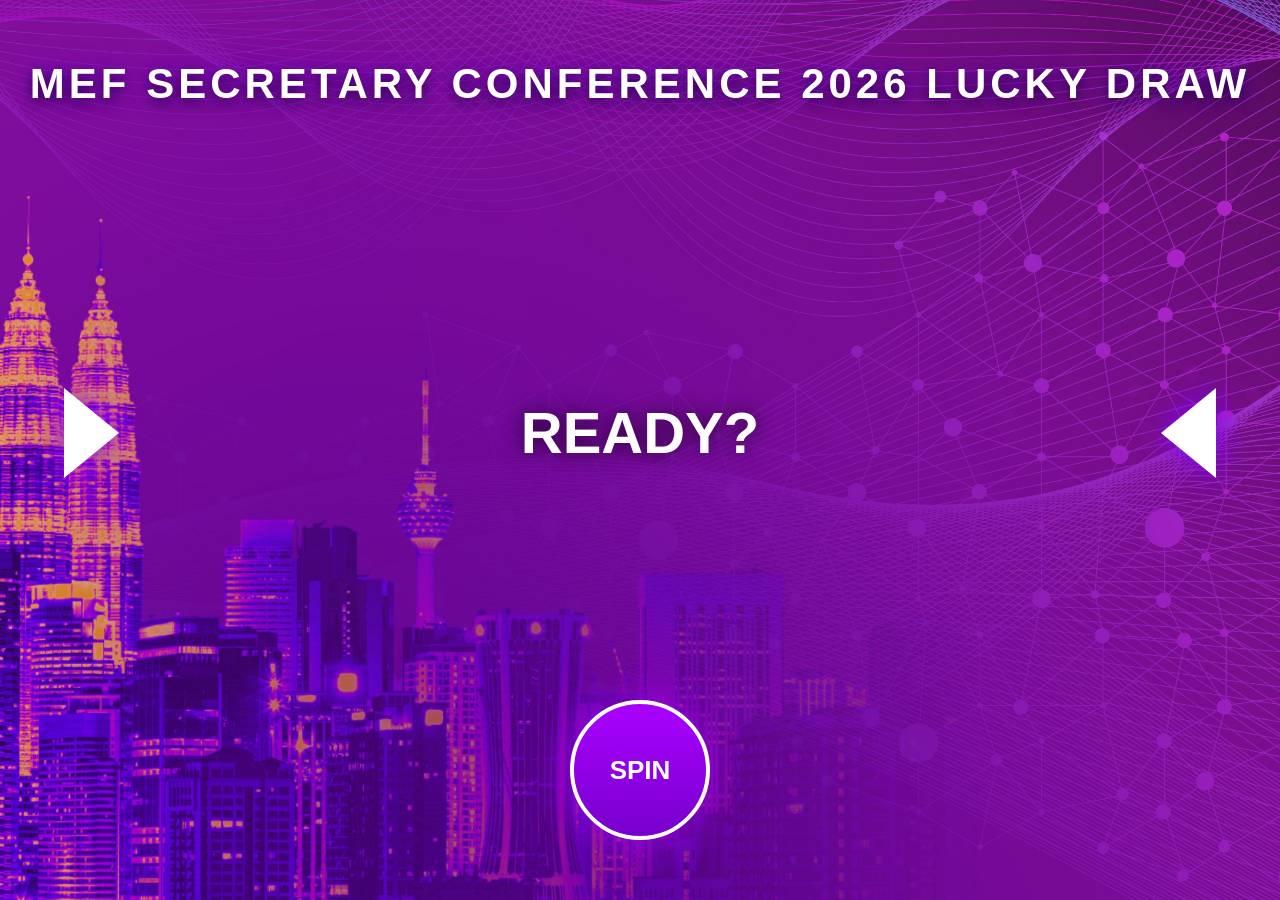
==== index.html @ 56ba13df "Add files via upload" ====
<!DOCTYPE html>
<html lang="en">
<head>
<meta charset="UTF-8">
<meta name="viewport" content="width=device-width, initial-scale=1.0">
<title>Name Slot Winner Machine</title>
<style>
*{box-sizing:border-box;margin:0;padding:0}

body {
    background-image: url("WhatsApp Image 2026-04-28 at 2.18.32 PM.jpeg");
    background-size: cover;
    background-position: center;
    background-attachment: fixed;
    display: flex;
    align-items: center;
    justify-content: center;
    width: 100vw;
    height: 100vh;
    overflow: hidden;
    font-family: 'Arial Black', Arial, sans-serif;
}

#machine {
    width: 100%;
    height: 100%;
    position: relative;
    display: flex;
    flex-direction: column;
    align-items: center;
    justify-content: space-between;
    padding: 60px 0;
}

#sparkle-canvas { position: absolute; inset: 0; z-index: 30; pointer-events: none; }

/* HEADER SECTION */
#header-area {
    text-align: center;
    z-index: 10;
}

#event-title-text { 
    font-size: 42px; 
    font-weight: 900; 
    color: #FFFFFF; 
    letter-spacing: 4px; 
    text-transform: uppercase;
    text-shadow: 0 4px 15px rgba(0,0,0,0.8), 0 0 20px #8800ff;
    margin-bottom: 20px;
}

#winner-header {
    font-size: 32px;
    color: #00ff66;
    text-transform: uppercase;
    text-shadow: 0 0 15px rgba(0,255,102,0.6);
    opacity: 0;
    transition: opacity 0.5s;
}
#winner-header.show { opacity: 1; }

/* CENTRAL REEL AREA */
#reel-frame { 
    width: 100%; 
    position: relative; 
    overflow: hidden; 
}

#reel-window { height: 220px; overflow: hidden; position: relative; }

.reel-item {
    height: 220px;
    width: 100vw;
    display: flex;
    align-items: center;
    justify-content: center;
    font-size: 58px; 
    font-weight: 900;
    text-transform: uppercase;
    color: #FFFFFF !important; 
    text-align: center;
    padding: 0 300px; 
    flex-shrink: 0;
    text-shadow: 0 0 20px rgba(0,0,0,0.7);
}

/* ARROWS & BLINKING */
#arrow-left, #arrow-right { 
    position: absolute; 
    top: 50%; 
    transform: translateY(-50%); 
    z-index: 25; 
    pointer-events: none; 
}
#arrow-left { left: 5%; }
#arrow-right { right: 5%; }

.arrow-tri-right { width: 0; height: 0; border-top: 45px solid transparent; border-bottom: 45px solid transparent; border-left: 55px solid #fff; filter: drop-shadow(0 0 15px #8800ff); }
.arrow-tri-left { width: 0; height: 0; border-top: 45px solid transparent; border-bottom: 45px solid transparent; border-right: 55px solid #fff; filter: drop-shadow(0 0 15px #8800ff); }

@keyframes blink {
    0% { opacity: 1; }
    50% { opacity: 0.1; }
    100% { opacity: 1; }
}
.blinking { animation: blink 0.3s infinite; }

/* SPIN BUTTON */
#spin-btn { 
    background: linear-gradient(180deg,#aa00ff,#7700cc); 
    border: 4px solid #fff; 
    border-radius: 50%; 
    width: 140px; 
    height: 140px; 
    color: #fff; 
    font-size: 26px; 
    font-weight: 900; 
    cursor: pointer; 
    box-shadow: 0 0 40px rgba(170, 0, 255, 0.8);
    transition: transform 0.2s;
    z-index: 40;
}
#spin-btn:active:not(:disabled) { transform: scale(0.9); }
#spin-btn:disabled { opacity: 0.5; cursor: default; }

</style>
</head>
<body>

<div id="machine">
  <canvas id="sparkle-canvas"></canvas>
  
  <div id="header-area">
    <div id="event-title-text">MEF SECRETARY CONFERENCE 2026 LUCKY DRAW</div>
    <div id="winner-header">WINNER</div>
  </div>

  <div id="reel-frame">
    <div id="reel-window"><div id="reel"></div></div>
    <div id="arrow-left"><div class="arrow-tri-right"></div></div>
    <div id="arrow-right"><div class="arrow-tri-left"></div></div>
  </div>

  <button id="spin-btn">SPIN</button>
</div>

<script>
const spCanvas = document.getElementById('sparkle-canvas');
const spCtx = spCanvas.getContext('2d');
const reelEl = document.getElementById('reel');
const spinBtn = document.getElementById('spin-btn');
const winHeader = document.getElementById('winner-header');
const arrows = [document.getElementById('arrow-left'), document.getElementById('arrow-right')];

function resizeSp() {
  spCanvas.width = window.innerWidth;
  spCanvas.height = window.innerHeight;
}
window.addEventListener('resize', resizeSp);
resizeSp();

let sparkles = [];
function spawnWinSparkle(cx, cy, color) {
  for (let i = 0; i < 15; i++) {
    const a = Math.random() * Math.PI * 2;
    const spd = 4 + Math.random() * 8;
    sparkles.push({
      x: cx, y: cy,
      vx: Math.cos(a) * spd, vy: Math.sin(a) * spd - 2,
      life: 1, size: Math.random() * 6 + 2, color
    });
  }
}

function drawSparkles() {
  spCtx.clearRect(0, 0, spCanvas.width, spCanvas.height);
  sparkles.forEach((s, i) => {
    s.x += s.vx; s.y += s.vy; s.vy += 0.15; s.life -= 0.015;
    if (s.life <= 0) { sparkles.splice(i, 1); return; }
    spCtx.globalAlpha = s.life;
    spCtx.fillStyle = s.color;
    spCtx.beginPath();
    spCtx.arc(s.x, s.y, s.size, 0, Math.PI * 2);
    spCtx.fill();
  });
  requestAnimationFrame(drawSparkles);
}
drawSparkles();

const names = ['LIM KAR YERN', 'MUHAMMAD SYAZWAN BIN MOHD NAZRI', 'ANISAH BINTI ABDULLAH', 'DIAN FHARHANA BINTI MAT HUSIN', 'INTAN AMIRAH NABILAH BINTI BAHARIN', 'KHO YEAP LIAN', 'NUR AQILAH BINTI JUZAILAN', 'SHALINI JAYAKUMAR', 'WAN KHAIRULNISA BINTI MOHD NOOR', 'HASLINA BINTI ABDUL MAJID', 'NORAINI BINTI JAAFAR', 'NURUL HAZNI BINTI JALALUDDIN', 'NURUL NADIA BINTI SHAMSUDDIN', 'ROSMAH BINTI RAHIM', 'YAT PUI HONG', 'LIEW MEI SHIAU', 'ASARIAH BT AHMAD', 'CHEMPAWAN BINTI ISMAIL', 'NORAIN BINTI ABDUL MANAN', 'NORHASIMAH BINTI DAUD', 'NORKHUZIAMAH BINTI AHMAD BASRI', 'RAIHANAH BT MOHD KAMAL', 'SITI SUHAILA BINTI OTHMAN', 'SUZANA BINTI SABRAN', 'MUTIA SABIHA BINTI ALIAS', 'NURUL NADIA BINTI MOHAMAD HAZLI', 'SALMI BINTI AHMAD @ JONO', 'SYUSILAWATI BINTI SYOFIANIS', 'YUSNIZA BINTI MOHAMED YUSOF', 'NURFIHDDAH BINTI ZOLKARNAIN', 'MOHD NIZAM BIN HARUN', 'NORFAZILAH BINTI MOHAMED YUSOF', 'NUR AINIAH BINTI CHE RASHID', 'ROHAYA BINTI YAHYA', 'SOH EE LIN', 'CHOONG HUI YAN', 'CHOW KAI XIN', 'FOO SOH YEE', 'GOH JUN YI', 'NORAFRA AZIRA BINTI ADNAN', 'SARAHFADHILAH BINTI OMAR', 'ADLEEN LAILY BINTI MUSTAPHA', 'NOORSHARINA BINTI ASMUDI', 'SITI FARIDAH BINTI ABDUL MANAP', 'YASMIN BINTI ZEKER HUSSEIN', 'HAZIMAH HANIS BINTI AZIZI', 'LEE FOONG KUAN', 'NURUL ANIZA BINTI ZAHARI', 'EMY FAIZURA BINTI AZNAN', 'SHARIFAH FADILAH BINTI SYED FAISAL', 'NAZATUL SHIMA BINTI MOHD RAUB', 'NORSHARIFAHANA BINTI UMAR', 'SALAMAH BINTI AZAHARI', 'ZULAIKHA NAZIHAH BINTI SHAHRUDDIN', 'SITI HAJAR BINTI ABDULLAH', 'RAWANAMMAH A/P SEEMACHALAM (SHEILA)', 'AYZA HAZWANI BINTI ARIFUDDIN', 'NOR HERDAWATI BINTI ABD SALIM', 'NUR ZAFNIE BINTI MOHD ZAKRI', 'NURATHIRAH BINTI AMINUDDIN', 'NURHAYATI BINTI MAT SARIP', 'NURUL EDAYU BINTI NOR HASHIM', 'ROZILAWATI BINTI MOHD ROSLI', 'JOCELYN DOWSE', 'JUNAINAH BINTI JAMALUDIN', 'NADIYAH BINTI ADNAN', 'NOOR MARDHIAH BINTI ABDULLAH', 'NOORFATIN BINTI YAHAYA ARIS', 'NOR HUSNA BINTI HAYON', 'NUR FARAH BINTI MOHAMAD AZLAN', 'NURARIEFAH BINTI MOHD RADZUAN', 'ZARINA BINTI MOHD NASIRAN', 'NOOR ZAHRIYAH BINTI ZAHIR ABAS', 'BALQIS BINTI BAHWI', 'NOORZAILI BT MOHAMAD', 'NOR RASHIDA BINTI MOHD ARIS', 'NORA BINTI MOHD YASIN', 'NORAFAIZAH BINTI YEOP ABDULLAH', 'NORHANA BINTI MISRO', 'SYARIFAH NOORAZLIN BT SYED RAMZAN', 'TENGKU NADIAH HANIS BINTI T ABD NAWAWI', 'WONG MUN WAH', 'MOHAMAD ABIS HO BIN MOHAMMAD KAMAL HO', 'NURUL DIAYANAH ROSLI', 'SITI KHADIJAH BINTI MUSTAFFA', 'SURIA BINTI ABDUL MALEK', 'ZAHIFA FHAZUKHA BINTI ZAINAL ABIDIN', 'NUR AMRINA BINTI ABD RAZAK', 'RAIHANAH BINTI AMAT JELAINI', 'ROHANA BT MOHAMED', 'ANITA BINTI ZAINAL ABIDIN', 'MASHITA SEHA BINTI SAIM', 'NG LAY KOON', 'NOR JANA BINTI JANTAN', 'SHARIFAH AZLINDA BT SAYED YASIN', 'SUZANA BINTI A.LATIF', 'NOR ZALILA BINTI MOHAMED NOR', 'NURUL HAIREENA BINTI ISNIN', 'NURUL HAYATI BINTI AZMI', 'SITI NURUL NADIA BINTI ANUAR', 'DATO WAN KAMARUZAMAN BIN WAN AHMAD', 'NORPADIZAH BINTI PADZIL', 'NUR AZLIN BINTI ABU TALIB', 'LIANG CHI WAI', 'SHAZLIN MD KASIM', 'CHEW HUEI LING', 'LEE CHEE YIN', 'MUHAMMAD HAIQAH B MUSTAFAH', 'FAZILAH BINTI GHAZALI', 'HASNIEDA BINTI HASBULLAH', 'WAN NURUL SYAKINAH BINTI ROSLI', 'LILY FAZLEENA BT MOHAMED', 'NURUL AIN BINTI ABIDIN', 'CALLY LOO KAR LAI', 'DOROTHY A/P C PAKIAM @ PAKIANATHAN', 'HIU CHOI FOONG', 'KHAN YUET YEAN DAISY', 'ROXZANA CHONG LEN YIN', 'SITI NURHIDAYAH BINTI IBRAHIM', 'CATHERINE FANG HUI KIAN', 'EDEN JUIN IBIS', 'AIMAN BIN DAZUKI', 'INTAN BINTI AZMI', 'KAMARUDDIN BIN SU', 'ROZAN BINTI MOHAMED', 'TEOH GUAT THOE', 'JESSIE KONG', 'AZLINDA BINTI ATAN', 'JOEY CHONG YOKE LIAN', 'JOYCE LEE SOO MING', 'NOORAISHAH BINTI AZAHAR', 'ZOE CHEW HUI TENG', 'NURSARIYATI BINTI MOHAMED', 'JACQUELINE ANAK GEOFFERY AGOD', 'TIARA WAN SYAHIDAH BINTI ABDULLAH'];

let spinning = false;

function buildReel(targetName) {
  reelEl.innerHTML = '';
  const pool = [...names];
  const extended = [];
  // Build a long reel for a longer spin
  while (extended.length < 60) {
    extended.push(pool[Math.floor(Math.random() * pool.length)]);
  }
  extended.forEach(n => {
    const div = document.createElement('div');
    div.className = 'reel-item';
    div.textContent = n;
    reelEl.appendChild(div);
  });
  const finalDiv = document.createElement('div');
  finalDiv.className = 'reel-item';
  finalDiv.textContent = targetName;
  reelEl.appendChild(finalDiv);
  return { totalItems: extended.length };
}

function spin() {
  if (spinning) return;
  spinning = true;
  
  // Start anticipation effects
  spinBtn.disabled = true;
  winHeader.classList.remove('show');
  arrows.forEach(a => a.classList.add('blinking'));

  const target = names[Math.floor(Math.random() * names.length)];
  const { totalItems } = buildReel(target);
  
  const ITEM_H = 220;
  const totalScroll = totalItems * ITEM_H;
  const duration = 8000; // 8 seconds spin
  const start = performance.now();

  function anim(now) {
    const t = Math.min((now - start) / duration, 1);
    // Custom cubic-bezier like ease for "slowing down slowly"
    const ease = 1 - Math.pow(1 - t, 5); 
    reelEl.style.transform = `translateY(-${ease * totalScroll}px)`;
    
    if (t < 1) requestAnimationFrame(anim);
    else onWin(target);
  }
  requestAnimationFrame(anim);
}

function onWin(name) {
  spinning = false;
  spinBtn.disabled = false;
  winHeader.classList.add('show');
  arrows.forEach(a => a.classList.remove('blinking'));

  // Highlight effects
  spawnWinSparkle(window.innerWidth/2, window.innerHeight/2, '#ffffff');
  spawnWinSparkle(window.innerWidth/2, window.innerHeight/2, '#00ff66');
}

// Initial setup
reelEl.innerHTML = '<div class="reel-item">READY?</div>';
spinBtn.addEventListener('click', spin);
</script>
</body>
</html>
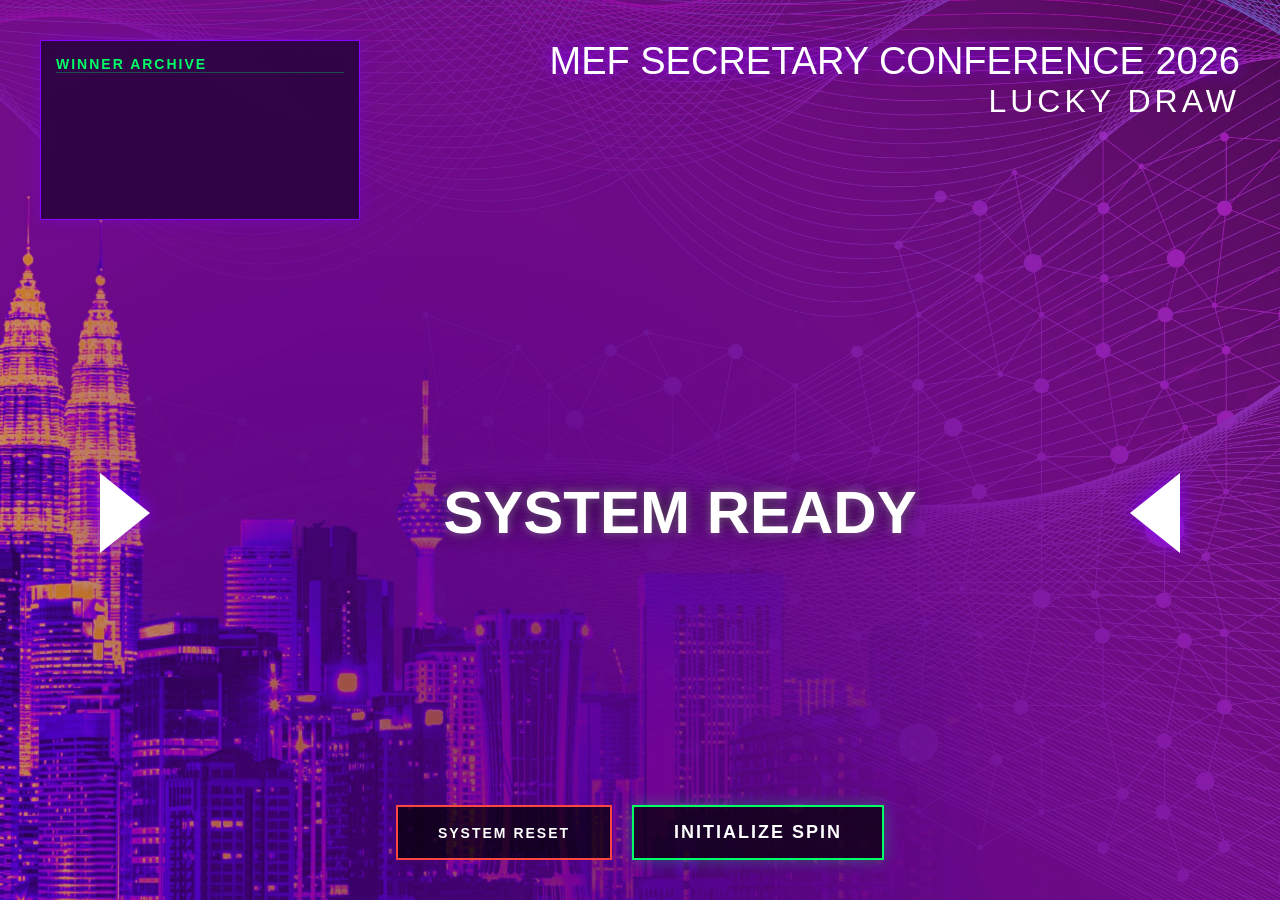
==== commit fc04f744: "index.html" ====
--- a/index.html
+++ b/index.html
@@ -3,12 +3,12 @@
 <head>
 <meta charset="UTF-8">
 <meta name="viewport" content="width=device-width, initial-scale=1.0">
-<title>Name Slot Winner Machine</title>
+<title>Futuristic Lucky Draw</title>
 <style>
 *{box-sizing:border-box;margin:0;padding:0}
 
 body {
-    background-image: url("WhatsApp Image 2026-04-28 at 2.18.32 PM.jpeg");
+    background-image: url("background.jpeg");
     background-size: cover;
     background-position: center;
     background-attachment: fixed;
@@ -18,7 +18,7 @@
     width: 100vw;
     height: 100vh;
     overflow: hidden;
-    font-family: 'Arial Black', Arial, sans-serif;
+    font-family: 'Arial Black', sans-serif;
 }
 
 #machine {
@@ -29,44 +29,69 @@
     flex-direction: column;
     align-items: center;
     justify-content: space-between;
-    padding: 60px 0;
+    padding: 40px;
+    background: rgba(0, 0, 0, 0.1);
 }
 
 #sparkle-canvas { position: absolute; inset: 0; z-index: 30; pointer-events: none; }
 
-/* HEADER SECTION */
-#header-area {
-    text-align: center;
+/* TOP BAR */
+#top-bar {
+    width: 100%;
+    display: flex;
+    justify-content: space-between;
+    align-items: flex-start;
     z-index: 10;
 }
 
+#winner-log {
+    width: 320px;
+    height: 180px;
+    background: rgba(20, 0, 40, 0.7);
+    backdrop-filter: blur(10px);
+    border: 1px solid #8800ff;
+    padding: 15px;
+    overflow-y: auto;
+    color: #fff;
+    box-shadow: 0 0 15px rgba(136, 0, 255, 0.3);
+}
+#winner-log h3 { 
+    font-size: 14px; 
+    color: #00ff66; 
+    margin-bottom: 10px; 
+    text-transform: uppercase;
+    letter-spacing: 2px;
+    border-bottom: 1px solid rgba(0, 255, 102, 0.3);
+}
+.log-entry { 
+    font-size: 13px; 
+    margin-top: 5px;
+    padding: 4px 8px;
+    background: rgba(255, 255, 255, 0.05);
+    border-left: 2px solid #00ff66; 
+}
+
+/* HEADER */
+#header-area { text-align: right; }
 #event-title-text { 
-    font-size: 42px; 
-    font-weight: 900; 
+    font-size: 38px; 
     color: #FFFFFF; 
-    letter-spacing: 4px; 
-    text-transform: uppercase;
-    text-shadow: 0 4px 15px rgba(0,0,0,0.8), 0 0 20px #8800ff;
-    margin-bottom: 20px;
-}
-
+    text-transform: uppercase;
+    text-shadow: 0 0 15px rgba(136, 0, 255, 1);
+}
+#lucky-draw-sub { font-size: 32px; color: #fff; display: block; letter-spacing: 4px; }
 #winner-header {
-    font-size: 32px;
+    font-size: 45px;
     color: #00ff66;
     text-transform: uppercase;
-    text-shadow: 0 0 15px rgba(0,255,102,0.6);
+    text-shadow: 0 0 20px #00ff66;
     opacity: 0;
-    transition: opacity 0.5s;
+    transition: opacity 0.3s;
 }
 #winner-header.show { opacity: 1; }
 
-/* CENTRAL REEL AREA */
-#reel-frame { 
-    width: 100%; 
-    position: relative; 
-    overflow: hidden; 
-}
-
+/* THE REEL - FIXED STYLING TO ALLOW CENTERED WRAPPING */
+#reel-frame { width: 100%; position: relative; overflow: hidden; }
 #reel-window { height: 220px; overflow: hidden; position: relative; }
 
 .reel-item {
@@ -75,55 +100,45 @@
     display: flex;
     align-items: center;
     justify-content: center;
-    font-size: 58px; 
+    font-size: 60px; 
     font-weight: 900;
     text-transform: uppercase;
     color: #FFFFFF !important; 
     text-align: center;
     padding: 0 300px; 
     flex-shrink: 0;
-    text-shadow: 0 0 20px rgba(0,0,0,0.7);
-}
-
-/* ARROWS & BLINKING */
-#arrow-left, #arrow-right { 
-    position: absolute; 
-    top: 50%; 
-    transform: translateY(-50%); 
-    z-index: 25; 
-    pointer-events: none; 
-}
+    text-shadow: 0 0 20px rgba(0,0,0,0.8), 0 0 10px rgba(255,255,255,0.5);
+}
+
+/* ARROWS */
+#arrow-left, #arrow-right { position: absolute; top: 50%; transform: translateY(-50%); z-index: 25; }
 #arrow-left { left: 5%; }
 #arrow-right { right: 5%; }
-
-.arrow-tri-right { width: 0; height: 0; border-top: 45px solid transparent; border-bottom: 45px solid transparent; border-left: 55px solid #fff; filter: drop-shadow(0 0 15px #8800ff); }
-.arrow-tri-left { width: 0; height: 0; border-top: 45px solid transparent; border-bottom: 45px solid transparent; border-right: 55px solid #fff; filter: drop-shadow(0 0 15px #8800ff); }
-
-@keyframes blink {
-    0% { opacity: 1; }
-    50% { opacity: 0.1; }
-    100% { opacity: 1; }
-}
+.arrow-tri-right { width: 0; height: 0; border-top: 40px solid transparent; border-bottom: 40px solid transparent; border-left: 50px solid #fff; filter: drop-shadow(0 0 10px #8800ff); }
+.arrow-tri-left { width: 0; height: 0; border-top: 40px solid transparent; border-bottom: 40px solid transparent; border-right: 50px solid #fff; filter: drop-shadow(0 0 10px #8800ff); }
+
+/* BUTTONS */
+#controls { display: flex; gap: 20px; z-index: 40; }
+.futuristic-btn {
+    background: rgba(0, 0, 0, 0.7);
+    border: 2px solid;
+    color: #fff;
+    padding: 15px 40px;
+    font-size: 18px;
+    font-weight: bold;
+    text-transform: uppercase;
+    letter-spacing: 2px;
+    cursor: pointer;
+    transition: all 0.3s;
+}
+#spin-btn { border-color: #00ff66; box-shadow: 0 0 15px rgba(0, 255, 102, 0.3); }
+#spin-btn:hover { background: #00ff66; color: #000; box-shadow: 0 0 30px #00ff66; }
+#reset-btn { border-color: #ff4444; font-size: 14px; }
+#reset-btn:hover { background: #ff4444; box-shadow: 0 0 20px #ff4444; }
+
+button:disabled { opacity: 0.2; cursor: default; }
 .blinking { animation: blink 0.3s infinite; }
-
-/* SPIN BUTTON */
-#spin-btn { 
-    background: linear-gradient(180deg,#aa00ff,#7700cc); 
-    border: 4px solid #fff; 
-    border-radius: 50%; 
-    width: 140px; 
-    height: 140px; 
-    color: #fff; 
-    font-size: 26px; 
-    font-weight: 900; 
-    cursor: pointer; 
-    box-shadow: 0 0 40px rgba(170, 0, 255, 0.8);
-    transition: transform 0.2s;
-    z-index: 40;
-}
-#spin-btn:active:not(:disabled) { transform: scale(0.9); }
-#spin-btn:disabled { opacity: 0.5; cursor: default; }
-
+@keyframes blink { 0%, 100% { opacity: 1; } 50% { opacity: 0.3; } }
 </style>
 </head>
 <body>
@@ -131,9 +146,16 @@
 <div id="machine">
   <canvas id="sparkle-canvas"></canvas>
   
-  <div id="header-area">
-    <div id="event-title-text">MEF SECRETARY CONFERENCE 2026 LUCKY DRAW</div>
-    <div id="winner-header">WINNER</div>
+  <div id="top-bar">
+    <div id="winner-log">
+        <h3>WINNER ARCHIVE</h3>
+        <div id="log-content"></div>
+    </div>
+    <div id="header-area">
+      <div id="event-title-text">MEF SECRETARY CONFERENCE 2026</div>
+      <span id="lucky-draw-sub">LUCKY DRAW</span>
+      <div id="winner-header">WINNER</div>
+    </div>
   </div>
 
   <div id="reel-frame">
@@ -142,64 +164,56 @@
     <div id="arrow-right"><div class="arrow-tri-left"></div></div>
   </div>
 
-  <button id="spin-btn">SPIN</button>
+  <div id="controls">
+    <button id="reset-btn" class="futuristic-btn">SYSTEM RESET</button>
+    <button id="spin-btn" class="futuristic-btn">INITIALIZE SPIN</button>
+  </div>
 </div>
 
 <script>
+// ... (Script remains exactly the same as in image_6.png)
+const reelEl = document.getElementById('reel');
+const spinBtn = document.getElementById('spin-btn');
+const resetBtn = document.getElementById('reset-btn');
+const winHeader = document.getElementById('winner-header');
+const logContent = document.getElementById('log-content');
+const arrows = [document.getElementById('arrow-left'), document.getElementById('arrow-right')];
+
+const names = ['LIM KAR YERN', 'MUHAMMAD SYAZWAN BIN MOHD NAZRI', 'ANISAH BINTI ABDULLAH', 'DIAN FHARHANA BINTI MAT HUSIN', 'INTAN AMIRAH NABILAH BINTI BAHARIN', 'KHO YEAP LIAN', 'NUR AQILAH BINTI JUZAILAN', 'SHALINI JAYAKUMAR', 'WAN KHAIRULNISA BINTI MOHD NOOR', 'HASLINA BINTI ABDUL MAJID', 'NORAINI BINTI JAAFAR', 'NURUL HAZNI BINTI JALALUDDIN', 'NURUL NADIA BINTI SHAMSUDDIN', 'ROSMAH BINTI RAHIM', 'YAT PUI HONG', 'LIEW MEI SHIAU', 'ASARIAH BT AHMAD', 'CHEMPAWAN BINTI ISMAIL', 'NORAIN BINTI ABDUL MANAN', 'NORHASIMAH BINTI DAUD', 'NORKHUZIAMAH BINTI AHMAD BASRI', 'RAIHANAH BT MOHD KAMAL', 'SITI SUHAILA BINTI OTHMAN', 'SUZANA BINTI SABRAN', 'MUTIA SABIHA BINTI ALIAS', 'NURUL NADIA BINTI MOHAMAD HAZLI', 'SALMI BINTI AHMAD @ JONO', 'SYUSILAWATI BINTI SYOFIANIS', 'YUSNIZA BINTI MOHAMED YUSOF', 'NURFIHDDAH BINTI ZOLKARNAIN', 'MOHD NIZAM BIN HARUN', 'NORFAZILAH BINTI MOHAMED YUSOF', 'NUR AINIAH BINTI CHE RASHID', 'ROHAYA BINTI YAHYA', 'SOH EE LIN', 'CHOONG HUI YAN', 'CHOW KAI XIN', 'FOO SOH YEE', 'GOH JUN YI', 'NORAFRA AZIRA BINTI ADNAN', 'SARAHFADHILAH BINTI OMAR', 'ADLEEN LAILY BINTI MUSTAPHA', 'NOORSHARINA BINTI ASMUDI', 'SITI FARIDAH BINTI ABDUL MANAP', 'YASMIN BINTI ZEKER HUSSEIN', 'HAZIMAH HANIS BINTI AZIZI', 'LEE FOONG KUAN', 'NURUL ANIZA BINTI ZAHARI', 'EMY FAIZURA BINTI AZNAN', 'SHARIFAH FADILAH BINTI SYED FAISAL', 'NAZATUL SHIMA BINTI MOHD RAUB', 'NORSHARIFAHANA BINTI UMAR', 'SALAMAH BINTI AZAHARI', 'ZULAIKHA NAZIHAH BINTI SHAHRUDDIN', 'SITI HAJAR BINTI ABDULLAH', 'RAWANAMMAH A/P SEEMACHALAM (SHEILA)', 'AYZA HAZWANI BINTI ARIFUDDIN', 'NOR HERDAWATI BINTI ABD SALIM', 'NUR ZAFNIE BINTI MOHD ZAKRI', 'NURATHIRAH BINTI AMINUDDIN', 'NURHAYATI BINTI MAT SARIP', 'NURUL EDAYU BINTI NOR HASHIM', 'ROZILAWATI BINTI MOHD ROSLI', 'JOCELYN DOWSE', 'JUNAINAH BINTI JAMALUDIN', 'NADIYAH BINTI ADNAN', 'NOOR MARDHIAH BINTI ABDULLAH', 'NOORFATIN BINTI YAHAYA ARIS', 'NOR HUSNA BINTI HAYON', 'NUR FARAH BINTI MOHAMAD AZLAN', 'NURARIEFAH BINTI MOHD RADZUAN', 'ZARINA BINTI MOHD NASIRAN', 'NOOR ZAHRIYAH BINTI ZAHIR ABAS', 'BALQIS BINTI BAHWI', 'NOORZAILI BT MOHAMAD', 'NOR RASHIDA BINTI MOHD ARIS', 'NORA BINTI MOHD YASIN', 'NORAFAIZAH BINTI YEOP ABDULLAH', 'NORHANA BINTI MISRO', 'SYARIFAH NOORAZLIN BT SYED RAMZAN', 'TENGKU NADIAH HANIS BINTI T ABD NAWAWI', 'WONG MUN WAH', 'MOHAMAD ABIS HO BIN MOHAMMAD KAMAL HO', 'NURUL DIAYANAH ROSLI', 'SITI KHADIJAH BINTI MUSTAFFA', 'SURIA BINTI ABDUL MALEK', 'ZAHIFA FHAZUKHA BINTI ZAINAL ABIDIN', 'NUR AMRINA BINTI ABD RAZAK', 'RAIHANAH BINTI AMAT JELAINI', 'ROHANA BT MOHAMED', 'ANITA BINTI ZAINAL ABIDIN', 'MASHITA SEHA BINTI SAIM', 'NG LAY KOON', 'NOR JANA BINTI JANTAN', 'SHARIFAH AZLINDA BT SAYED YASIN', 'SUZANA BINTI A.LATIF', 'NOR ZALILA BINTI MOHAMED NOR', 'NURUL HAIREENA BINTI ISNIN', 'NURUL HAYATI BINTI AZMI', 'SITI NURUL NADIA BINTI ANUAR', 'DATO WAN KAMARUZAMAN BIN WAN AHMAD', 'NORPADIZAH BINTI PADZIL', 'NUR AZLIN BINTI ABU TALIB', 'LIANG CHI WAI', 'SHAZLIN MD KASIM', 'CHEW HUEI LING', 'LEE CHEE YIN', 'MUHAMMAD HAIQAH B MUSTAFAH', 'FAZILAH BINTI GHAZALI', 'HASNIEDA BINTI HASBULLAH', 'WAN NURUL SYAKINAH BINTI ROSLI', 'LILY FAZLEENA BT MOHAMED', 'NURUL AIN BINTI ABIDIN', 'CALLY LOO KAR LAI', 'DOROTHY A/P C PAKIAM @ PAKIANATHAN', 'HIU CHOI FOONG', 'KHAN YUET YEAN DAISY', 'ROXZANA CHONG LEN YIN', 'SITI NURHIDAYAH BINTI IBRAHIM', 'CATHERINE FANG HUI KIAN', 'EDEN JUIN IBIS', 'AIMAN BIN DAZUKI', 'INTAN BINTI AZMI', 'KAMARUDDIN BIN SU', 'ROZAN BINTI MOHAMED', 'TEOH GUAT THOE', 'JESSIE KONG', 'AZLINDA BINTI ATAN', 'JOEY CHONG YOKE LIAN', 'JOYCE LEE SOO MING', 'NOORAISHAH BINTI AZAHAR', 'ZOE CHEW HUI TENG', 'NURSARIYATI BINTI MOHAMED', 'JACQUELINE ANAK GEOFFERY AGOD', 'TIARA WAN SYAHIDAH BINTI ABDULLAH'];
+
+let activePool = [...names];
+let spinning = false;
+
+// Sparkle Canvas logic remains...
 const spCanvas = document.getElementById('sparkle-canvas');
 const spCtx = spCanvas.getContext('2d');
-const reelEl = document.getElementById('reel');
-const spinBtn = document.getElementById('spin-btn');
-const winHeader = document.getElementById('winner-header');
-const arrows = [document.getElementById('arrow-left'), document.getElementById('arrow-right')];
-
-function resizeSp() {
-  spCanvas.width = window.innerWidth;
-  spCanvas.height = window.innerHeight;
-}
-window.addEventListener('resize', resizeSp);
-resizeSp();
-
+function resizeSp() { spCanvas.width = window.innerWidth; spCanvas.height = window.innerHeight; }
+window.addEventListener('resize', resizeSp); resizeSp();
 let sparkles = [];
 function spawnWinSparkle(cx, cy, color) {
-  for (let i = 0; i < 15; i++) {
+  for (let i = 0; i < 20; i++) {
     const a = Math.random() * Math.PI * 2;
     const spd = 4 + Math.random() * 8;
-    sparkles.push({
-      x: cx, y: cy,
-      vx: Math.cos(a) * spd, vy: Math.sin(a) * spd - 2,
-      life: 1, size: Math.random() * 6 + 2, color
-    });
+    sparkles.push({ x: cx, y: cy, vx: Math.cos(a) * spd, vy: Math.sin(a) * spd - 2, life: 1, size: Math.random() * 5 + 1, color });
   }
 }
-
 function drawSparkles() {
   spCtx.clearRect(0, 0, spCanvas.width, spCanvas.height);
   sparkles.forEach((s, i) => {
-    s.x += s.vx; s.y += s.vy; s.vy += 0.15; s.life -= 0.015;
+    s.x += s.vx; s.y += s.vy; s.vy += 0.15; s.life -= 0.01;
     if (s.life <= 0) { sparkles.splice(i, 1); return; }
-    spCtx.globalAlpha = s.life;
-    spCtx.fillStyle = s.color;
-    spCtx.beginPath();
-    spCtx.arc(s.x, s.y, s.size, 0, Math.PI * 2);
-    spCtx.fill();
+    spCtx.globalAlpha = s.life; spCtx.fillStyle = s.color;
+    spCtx.beginPath(); spCtx.arc(s.x, s.y, s.size, 0, Math.PI * 2); spCtx.fill();
   });
   requestAnimationFrame(drawSparkles);
 }
 drawSparkles();
 
-const names = ['LIM KAR YERN', 'MUHAMMAD SYAZWAN BIN MOHD NAZRI', 'ANISAH BINTI ABDULLAH', 'DIAN FHARHANA BINTI MAT HUSIN', 'INTAN AMIRAH NABILAH BINTI BAHARIN', 'KHO YEAP LIAN', 'NUR AQILAH BINTI JUZAILAN', 'SHALINI JAYAKUMAR', 'WAN KHAIRULNISA BINTI MOHD NOOR', 'HASLINA BINTI ABDUL MAJID', 'NORAINI BINTI JAAFAR', 'NURUL HAZNI BINTI JALALUDDIN', 'NURUL NADIA BINTI SHAMSUDDIN', 'ROSMAH BINTI RAHIM', 'YAT PUI HONG', 'LIEW MEI SHIAU', 'ASARIAH BT AHMAD', 'CHEMPAWAN BINTI ISMAIL', 'NORAIN BINTI ABDUL MANAN', 'NORHASIMAH BINTI DAUD', 'NORKHUZIAMAH BINTI AHMAD BASRI', 'RAIHANAH BT MOHD KAMAL', 'SITI SUHAILA BINTI OTHMAN', 'SUZANA BINTI SABRAN', 'MUTIA SABIHA BINTI ALIAS', 'NURUL NADIA BINTI MOHAMAD HAZLI', 'SALMI BINTI AHMAD @ JONO', 'SYUSILAWATI BINTI SYOFIANIS', 'YUSNIZA BINTI MOHAMED YUSOF', 'NURFIHDDAH BINTI ZOLKARNAIN', 'MOHD NIZAM BIN HARUN', 'NORFAZILAH BINTI MOHAMED YUSOF', 'NUR AINIAH BINTI CHE RASHID', 'ROHAYA BINTI YAHYA', 'SOH EE LIN', 'CHOONG HUI YAN', 'CHOW KAI XIN', 'FOO SOH YEE', 'GOH JUN YI', 'NORAFRA AZIRA BINTI ADNAN', 'SARAHFADHILAH BINTI OMAR', 'ADLEEN LAILY BINTI MUSTAPHA', 'NOORSHARINA BINTI ASMUDI', 'SITI FARIDAH BINTI ABDUL MANAP', 'YASMIN BINTI ZEKER HUSSEIN', 'HAZIMAH HANIS BINTI AZIZI', 'LEE FOONG KUAN', 'NURUL ANIZA BINTI ZAHARI', 'EMY FAIZURA BINTI AZNAN', 'SHARIFAH FADILAH BINTI SYED FAISAL', 'NAZATUL SHIMA BINTI MOHD RAUB', 'NORSHARIFAHANA BINTI UMAR', 'SALAMAH BINTI AZAHARI', 'ZULAIKHA NAZIHAH BINTI SHAHRUDDIN', 'SITI HAJAR BINTI ABDULLAH', 'RAWANAMMAH A/P SEEMACHALAM (SHEILA)', 'AYZA HAZWANI BINTI ARIFUDDIN', 'NOR HERDAWATI BINTI ABD SALIM', 'NUR ZAFNIE BINTI MOHD ZAKRI', 'NURATHIRAH BINTI AMINUDDIN', 'NURHAYATI BINTI MAT SARIP', 'NURUL EDAYU BINTI NOR HASHIM', 'ROZILAWATI BINTI MOHD ROSLI', 'JOCELYN DOWSE', 'JUNAINAH BINTI JAMALUDIN', 'NADIYAH BINTI ADNAN', 'NOOR MARDHIAH BINTI ABDULLAH', 'NOORFATIN BINTI YAHAYA ARIS', 'NOR HUSNA BINTI HAYON', 'NUR FARAH BINTI MOHAMAD AZLAN', 'NURARIEFAH BINTI MOHD RADZUAN', 'ZARINA BINTI MOHD NASIRAN', 'NOOR ZAHRIYAH BINTI ZAHIR ABAS', 'BALQIS BINTI BAHWI', 'NOORZAILI BT MOHAMAD', 'NOR RASHIDA BINTI MOHD ARIS', 'NORA BINTI MOHD YASIN', 'NORAFAIZAH BINTI YEOP ABDULLAH', 'NORHANA BINTI MISRO', 'SYARIFAH NOORAZLIN BT SYED RAMZAN', 'TENGKU NADIAH HANIS BINTI T ABD NAWAWI', 'WONG MUN WAH', 'MOHAMAD ABIS HO BIN MOHAMMAD KAMAL HO', 'NURUL DIAYANAH ROSLI', 'SITI KHADIJAH BINTI MUSTAFFA', 'SURIA BINTI ABDUL MALEK', 'ZAHIFA FHAZUKHA BINTI ZAINAL ABIDIN', 'NUR AMRINA BINTI ABD RAZAK', 'RAIHANAH BINTI AMAT JELAINI', 'ROHANA BT MOHAMED', 'ANITA BINTI ZAINAL ABIDIN', 'MASHITA SEHA BINTI SAIM', 'NG LAY KOON', 'NOR JANA BINTI JANTAN', 'SHARIFAH AZLINDA BT SAYED YASIN', 'SUZANA BINTI A.LATIF', 'NOR ZALILA BINTI MOHAMED NOR', 'NURUL HAIREENA BINTI ISNIN', 'NURUL HAYATI BINTI AZMI', 'SITI NURUL NADIA BINTI ANUAR', 'DATO WAN KAMARUZAMAN BIN WAN AHMAD', 'NORPADIZAH BINTI PADZIL', 'NUR AZLIN BINTI ABU TALIB', 'LIANG CHI WAI', 'SHAZLIN MD KASIM', 'CHEW HUEI LING', 'LEE CHEE YIN', 'MUHAMMAD HAIQAH B MUSTAFAH', 'FAZILAH BINTI GHAZALI', 'HASNIEDA BINTI HASBULLAH', 'WAN NURUL SYAKINAH BINTI ROSLI', 'LILY FAZLEENA BT MOHAMED', 'NURUL AIN BINTI ABIDIN', 'CALLY LOO KAR LAI', 'DOROTHY A/P C PAKIAM @ PAKIANATHAN', 'HIU CHOI FOONG', 'KHAN YUET YEAN DAISY', 'ROXZANA CHONG LEN YIN', 'SITI NURHIDAYAH BINTI IBRAHIM', 'CATHERINE FANG HUI KIAN', 'EDEN JUIN IBIS', 'AIMAN BIN DAZUKI', 'INTAN BINTI AZMI', 'KAMARUDDIN BIN SU', 'ROZAN BINTI MOHAMED', 'TEOH GUAT THOE', 'JESSIE KONG', 'AZLINDA BINTI ATAN', 'JOEY CHONG YOKE LIAN', 'JOYCE LEE SOO MING', 'NOORAISHAH BINTI AZAHAR', 'ZOE CHEW HUI TENG', 'NURSARIYATI BINTI MOHAMED', 'JACQUELINE ANAK GEOFFERY AGOD', 'TIARA WAN SYAHIDAH BINTI ABDULLAH'];
-
-let spinning = false;
-
 function buildReel(targetName) {
   reelEl.innerHTML = '';
-  const pool = [...names];
+  const pool = activePool.length > 0 ? activePool : ["End of List"];
   const extended = [];
-  // Build a long reel for a longer spin
-  while (extended.length < 60) {
-    extended.push(pool[Math.floor(Math.random() * pool.length)]);
-  }
+  while (extended.length < 40) { extended.push(pool[Math.floor(Math.random() * pool.length)]); }
   extended.forEach(n => {
     const div = document.createElement('div');
     div.className = 'reel-item';
@@ -214,48 +228,57 @@
 }
 
 function spin() {
-  if (spinning) return;
+  if (spinning || activePool.length === 0) return;
   spinning = true;
-  
-  // Start anticipation effects
   spinBtn.disabled = true;
+  resetBtn.disabled = true;
   winHeader.classList.remove('show');
   arrows.forEach(a => a.classList.add('blinking'));
 
-  const target = names[Math.floor(Math.random() * names.length)];
+  const winnerIndex = Math.floor(Math.random() * activePool.length);
+  const target = activePool[winnerIndex];
+  
   const { totalItems } = buildReel(target);
-  
-  const ITEM_H = 220;
-  const totalScroll = totalItems * ITEM_H;
-  const duration = 8000; // 8 seconds spin
+  const totalScroll = totalItems * 220;
   const start = performance.now();
 
   function anim(now) {
-    const t = Math.min((now - start) / duration, 1);
-    // Custom cubic-bezier like ease for "slowing down slowly"
-    const ease = 1 - Math.pow(1 - t, 5); 
+    const t = Math.min((now - start) / 7000, 1);
+    const ease = 1 - Math.pow(1 - t, 4); 
     reelEl.style.transform = `translateY(-${ease * totalScroll}px)`;
-    
     if (t < 1) requestAnimationFrame(anim);
-    else onWin(target);
+    else onWin(target, winnerIndex);
   }
   requestAnimationFrame(anim);
 }
 
-function onWin(name) {
+function onWin(name, index) {
   spinning = false;
   spinBtn.disabled = false;
+  resetBtn.disabled = false;
   winHeader.classList.add('show');
   arrows.forEach(a => a.classList.remove('blinking'));
 
-  // Highlight effects
-  spawnWinSparkle(window.innerWidth/2, window.innerHeight/2, '#ffffff');
+  const entry = document.createElement('div');
+  entry.className = 'log-entry';
+  entry.textContent = name;
+  logContent.prepend(entry);
+
+  activePool.splice(index, 1);
   spawnWinSparkle(window.innerWidth/2, window.innerHeight/2, '#00ff66');
 }
 
-// Initial setup
-reelEl.innerHTML = '<div class="reel-item">READY?</div>';
+function resetMachine() {
+    activePool = [...names];
+    logContent.innerHTML = '';
+    winHeader.classList.remove('show');
+    reelEl.style.transform = 'translateY(0)';
+    reelEl.innerHTML = '<div class="reel-item">SYSTEM READY</div>';
+}
+
+reelEl.innerHTML = '<div class="reel-item">SYSTEM READY</div>';
 spinBtn.addEventListener('click', spin);
+resetBtn.addEventListener('click', resetMachine);
 </script>
 </body>
-</html>+</html>
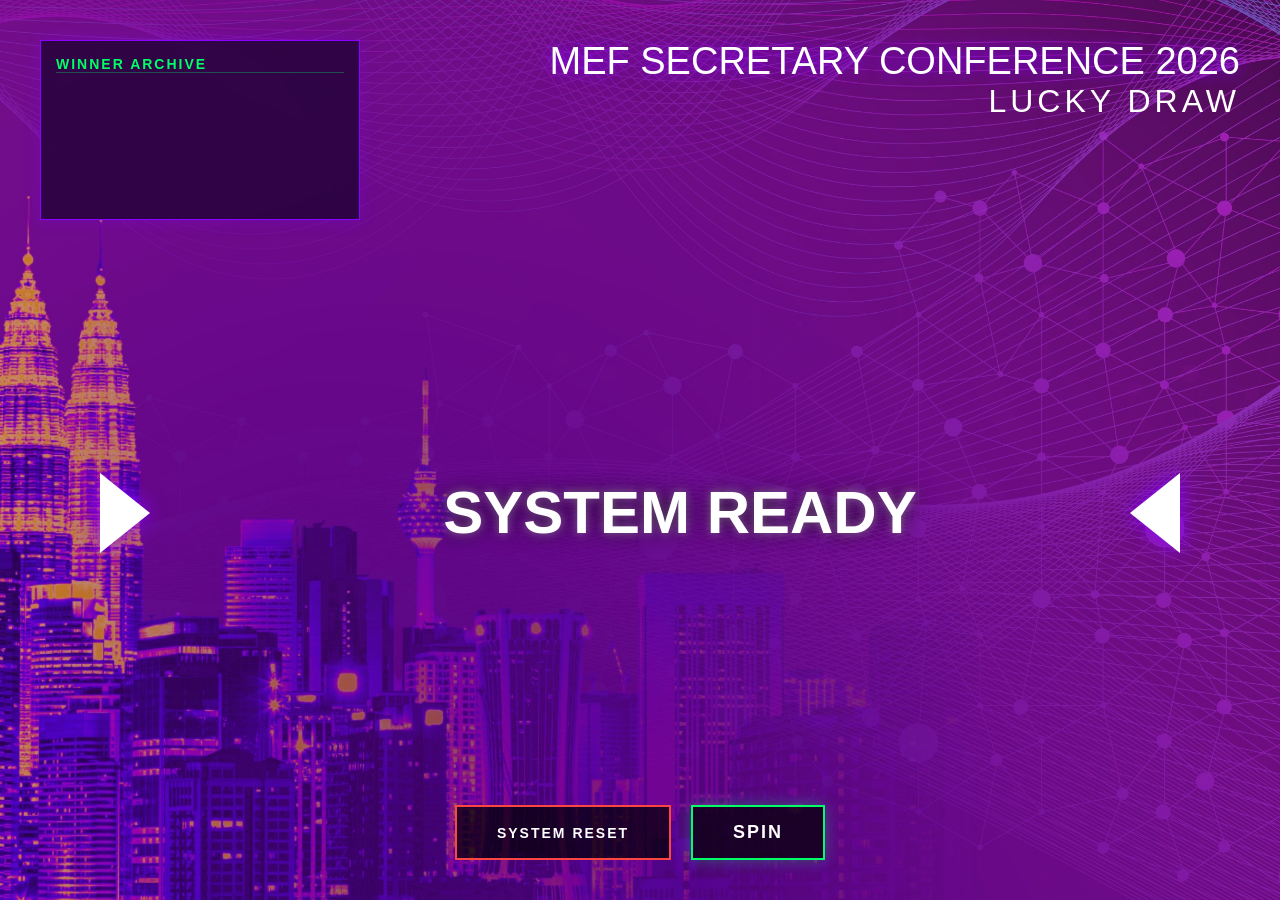
==== commit 43fb0acf: "Add files via upload" ====
--- a/index.html
+++ b/index.html
@@ -90,7 +90,7 @@
 }
 #winner-header.show { opacity: 1; }
 
-/* THE REEL - FIXED STYLING TO ALLOW CENTERED WRAPPING */
+/* THE REEL */
 #reel-frame { width: 100%; position: relative; overflow: hidden; }
 #reel-window { height: 220px; overflow: hidden; position: relative; }
 
@@ -108,6 +108,22 @@
     padding: 0 300px; 
     flex-shrink: 0;
     text-shadow: 0 0 20px rgba(0,0,0,0.8), 0 0 10px rgba(255,255,255,0.5);
+}
+
+/* NEW GLOW ANIMATION */
+.winner-glow {
+    animation: winnerPulse 1s infinite alternate;
+}
+
+@keyframes winnerPulse {
+    from {
+        text-shadow: 0 0 10px #fff, 0 0 20px #000000, 0 0 20px #000000, 0 0 20px #000000;
+        transform: scale(1);
+    }
+    to {
+        text-shadow: 0 0 20px ##000000, 0 0 20px #000000, 0 0 20px #CBC3E3, 0 0 20px #CBC3E3;
+        transform: scale(1.1);
+    }
 }
 
 /* ARROWS */
@@ -166,12 +182,11 @@
 
   <div id="controls">
     <button id="reset-btn" class="futuristic-btn">SYSTEM RESET</button>
-    <button id="spin-btn" class="futuristic-btn">INITIALIZE SPIN</button>
+    <button id="spin-btn" class="futuristic-btn">SPIN</button>
   </div>
 </div>
 
 <script>
-// ... (Script remains exactly the same as in image_6.png)
 const reelEl = document.getElementById('reel');
 const spinBtn = document.getElementById('spin-btn');
 const resetBtn = document.getElementById('reset-btn');
@@ -179,12 +194,11 @@
 const logContent = document.getElementById('log-content');
 const arrows = [document.getElementById('arrow-left'), document.getElementById('arrow-right')];
 
-const names = ['LIM KAR YERN', 'MUHAMMAD SYAZWAN BIN MOHD NAZRI', 'ANISAH BINTI ABDULLAH', 'DIAN FHARHANA BINTI MAT HUSIN', 'INTAN AMIRAH NABILAH BINTI BAHARIN', 'KHO YEAP LIAN', 'NUR AQILAH BINTI JUZAILAN', 'SHALINI JAYAKUMAR', 'WAN KHAIRULNISA BINTI MOHD NOOR', 'HASLINA BINTI ABDUL MAJID', 'NORAINI BINTI JAAFAR', 'NURUL HAZNI BINTI JALALUDDIN', 'NURUL NADIA BINTI SHAMSUDDIN', 'ROSMAH BINTI RAHIM', 'YAT PUI HONG', 'LIEW MEI SHIAU', 'ASARIAH BT AHMAD', 'CHEMPAWAN BINTI ISMAIL', 'NORAIN BINTI ABDUL MANAN', 'NORHASIMAH BINTI DAUD', 'NORKHUZIAMAH BINTI AHMAD BASRI', 'RAIHANAH BT MOHD KAMAL', 'SITI SUHAILA BINTI OTHMAN', 'SUZANA BINTI SABRAN', 'MUTIA SABIHA BINTI ALIAS', 'NURUL NADIA BINTI MOHAMAD HAZLI', 'SALMI BINTI AHMAD @ JONO', 'SYUSILAWATI BINTI SYOFIANIS', 'YUSNIZA BINTI MOHAMED YUSOF', 'NURFIHDDAH BINTI ZOLKARNAIN', 'MOHD NIZAM BIN HARUN', 'NORFAZILAH BINTI MOHAMED YUSOF', 'NUR AINIAH BINTI CHE RASHID', 'ROHAYA BINTI YAHYA', 'SOH EE LIN', 'CHOONG HUI YAN', 'CHOW KAI XIN', 'FOO SOH YEE', 'GOH JUN YI', 'NORAFRA AZIRA BINTI ADNAN', 'SARAHFADHILAH BINTI OMAR', 'ADLEEN LAILY BINTI MUSTAPHA', 'NOORSHARINA BINTI ASMUDI', 'SITI FARIDAH BINTI ABDUL MANAP', 'YASMIN BINTI ZEKER HUSSEIN', 'HAZIMAH HANIS BINTI AZIZI', 'LEE FOONG KUAN', 'NURUL ANIZA BINTI ZAHARI', 'EMY FAIZURA BINTI AZNAN', 'SHARIFAH FADILAH BINTI SYED FAISAL', 'NAZATUL SHIMA BINTI MOHD RAUB', 'NORSHARIFAHANA BINTI UMAR', 'SALAMAH BINTI AZAHARI', 'ZULAIKHA NAZIHAH BINTI SHAHRUDDIN', 'SITI HAJAR BINTI ABDULLAH', 'RAWANAMMAH A/P SEEMACHALAM (SHEILA)', 'AYZA HAZWANI BINTI ARIFUDDIN', 'NOR HERDAWATI BINTI ABD SALIM', 'NUR ZAFNIE BINTI MOHD ZAKRI', 'NURATHIRAH BINTI AMINUDDIN', 'NURHAYATI BINTI MAT SARIP', 'NURUL EDAYU BINTI NOR HASHIM', 'ROZILAWATI BINTI MOHD ROSLI', 'JOCELYN DOWSE', 'JUNAINAH BINTI JAMALUDIN', 'NADIYAH BINTI ADNAN', 'NOOR MARDHIAH BINTI ABDULLAH', 'NOORFATIN BINTI YAHAYA ARIS', 'NOR HUSNA BINTI HAYON', 'NUR FARAH BINTI MOHAMAD AZLAN', 'NURARIEFAH BINTI MOHD RADZUAN', 'ZARINA BINTI MOHD NASIRAN', 'NOOR ZAHRIYAH BINTI ZAHIR ABAS', 'BALQIS BINTI BAHWI', 'NOORZAILI BT MOHAMAD', 'NOR RASHIDA BINTI MOHD ARIS', 'NORA BINTI MOHD YASIN', 'NORAFAIZAH BINTI YEOP ABDULLAH', 'NORHANA BINTI MISRO', 'SYARIFAH NOORAZLIN BT SYED RAMZAN', 'TENGKU NADIAH HANIS BINTI T ABD NAWAWI', 'WONG MUN WAH', 'MOHAMAD ABIS HO BIN MOHAMMAD KAMAL HO', 'NURUL DIAYANAH ROSLI', 'SITI KHADIJAH BINTI MUSTAFFA', 'SURIA BINTI ABDUL MALEK', 'ZAHIFA FHAZUKHA BINTI ZAINAL ABIDIN', 'NUR AMRINA BINTI ABD RAZAK', 'RAIHANAH BINTI AMAT JELAINI', 'ROHANA BT MOHAMED', 'ANITA BINTI ZAINAL ABIDIN', 'MASHITA SEHA BINTI SAIM', 'NG LAY KOON', 'NOR JANA BINTI JANTAN', 'SHARIFAH AZLINDA BT SAYED YASIN', 'SUZANA BINTI A.LATIF', 'NOR ZALILA BINTI MOHAMED NOR', 'NURUL HAIREENA BINTI ISNIN', 'NURUL HAYATI BINTI AZMI', 'SITI NURUL NADIA BINTI ANUAR', 'DATO WAN KAMARUZAMAN BIN WAN AHMAD', 'NORPADIZAH BINTI PADZIL', 'NUR AZLIN BINTI ABU TALIB', 'LIANG CHI WAI', 'SHAZLIN MD KASIM', 'CHEW HUEI LING', 'LEE CHEE YIN', 'MUHAMMAD HAIQAH B MUSTAFAH', 'FAZILAH BINTI GHAZALI', 'HASNIEDA BINTI HASBULLAH', 'WAN NURUL SYAKINAH BINTI ROSLI', 'LILY FAZLEENA BT MOHAMED', 'NURUL AIN BINTI ABIDIN', 'CALLY LOO KAR LAI', 'DOROTHY A/P C PAKIAM @ PAKIANATHAN', 'HIU CHOI FOONG', 'KHAN YUET YEAN DAISY', 'ROXZANA CHONG LEN YIN', 'SITI NURHIDAYAH BINTI IBRAHIM', 'CATHERINE FANG HUI KIAN', 'EDEN JUIN IBIS', 'AIMAN BIN DAZUKI', 'INTAN BINTI AZMI', 'KAMARUDDIN BIN SU', 'ROZAN BINTI MOHAMED', 'TEOH GUAT THOE', 'JESSIE KONG', 'AZLINDA BINTI ATAN', 'JOEY CHONG YOKE LIAN', 'JOYCE LEE SOO MING', 'NOORAISHAH BINTI AZAHAR', 'ZOE CHEW HUI TENG', 'NURSARIYATI BINTI MOHAMED', 'JACQUELINE ANAK GEOFFERY AGOD', 'TIARA WAN SYAHIDAH BINTI ABDULLAH'];
+const names = ['LIM KAR YERN', 'MUHAMMAD SYAZWAN BIN MOHD NAZRI', 'ANISAH BINTI ABDULLAH', 'DIAN FHARHANA BINTI MAT HUSIN', 'INTAN AMIRAH NABILAH BINTI BAHARIN', 'KHO YEAP LIAN', 'NUR AQILAH BINTI JUZAILAN', 'SHALINI JAYAKUMAR', 'WAN KHAIRULNISA BINTI MOHD NOOR', 'HASLINA BINTI ABDUL MAJID', 'NORAINI BINTI JAAFAR', 'NURUL HAZNI BINTI JALALUDDIN', 'NURUL NADIA BINTI SHAMSUDDIN', 'ROSMAH BINTI RAHIM', 'YAT PUI HONG', 'LIEW MEI SHIAU', 'ASARIAH BT AHMAD', 'CHEMPAWAN BINTI ISMAIL', 'NORAIN BINTI ABDUL MANAN', 'NORHASIMAH BINTI DAUD', 'NORKHUZIAMAH BINTI AHMAD BASRI', 'RAIHANAH BT MOHD KAMAL', 'SITI SUHAILA BINTI OTHMAN', 'SUZANA BINTI SABRAN', 'MUTIA SABIHA BINTI ALIAS', 'NURUL NADIA BINTI MOHAMAD HAZLI', 'SALMI BINTI AHMAD @ JONO', 'SYUSILAWATI BINTI SYOFIANIS', 'YUSNIZA BINTI MOHAMED YUSOF', 'NURFIHDDAH BINTI ZOLKARNAIN', 'MOHD NIZAM BIN HARUN', 'NORFAZILAH BINTI MOHAMED YUSOF', 'NUR AINIAH BINTI CHE RASHID', 'ROHAYA BINTI YAHYA', 'SOH EE LIN', 'CHOONG HUI YAN', 'CHOW KAI XIN', 'FOO SOH YEE', 'GOH JUN YI', 'NORAFRA AZIRA BINTI ADNAN', 'SARAHFADHILAH BINTI OMAR', 'ADLEEN LAILY BINTI MUSTAPHA', 'NOORSHARINA BINTI ASMUDI', 'SITI FARIDAH BINTI ABDUL MANAP', 'YASMIN BINTI ZEKER HUSSEIN', 'NORDIANA BT ZAKARIA', 'ROZIAH BINTI JANI', 'ROZITA BINTI MD ARIS', 'BADJIE XAEBCOURIEYIEAN BINTI IBADALLAH', 'NOR MASITAH BINTI AWANG', 'SYAZWANI BINTI RAMLI', 'LAI HEONG WONG', 'HAZIMAH HANIS BINTI AZIZI', 'LEE FOONG KUAN', 'NURUL ANIZA BINTI ZAHARI', 'EMY FAIZURA BINTI AZNAN', 'SHARIFAH FADILAH BINTI SYED FAISAL', 'NAZATUL SHIMA BINTI MOHD RAUB', 'NORSHARIFAHANA BINTI UMAR', 'SALAMAH BINTI AZAHARI', 'ZULAIKHA NAZIHAH BINTI SHAHRUDDIN', 'SITI HAJAR BINTI ABDULLAH', 'RAWANAMMAH A/P SEEMACHALAM (SHEILA)', 'AYZA HAZWANI BINTI ARIFUDDIN', 'NOR HERDAWATI BINTI ABD SALIM', 'NUR ZAFNIE BINTI MOHD ZAKRI', 'NURATHIRAH BINTI AMINUDDIN', 'NURHAYATI BINTI MAT SARIP', 'NURUL EDAYU BINTI NOR HASHIM', 'ROZILAWATI BINTI MOHD ROSLI', 'JOCELYN DOWSE', 'JUNAINAH BINTI JAMALUDIN', 'NADIYAH BINTI ADNAN', 'NOOR MARDHIAH BINTI ABDULLAH', 'NOORFATIN BINTI YAHAYA ARIS', 'NOR HUSNA BINTI HAYON', 'NUR FARAH BINTI MOHAMAD AZLAN', 'NURARIEFAH BINTI MOHD RADZUAN', 'ZARINA BINTI MOHD NASIRAN', 'NOOR ZAHRIYAH BINTI ZAHIR ABAS', 'BALQIS BINTI BAHWI', 'NOORZAILI BT MOHAMAD', 'NOR RASHIDA BINTI MOHD ARIS', 'NORA BINTI MOHD YASIN', 'NORAFAIZAH BINTI YEOP ABDULLAH', 'NORHANA BINTI MISRO', 'SYARIFAH NOORAZLIN BT SYED RAMZAN', 'TENGKU NADIAH HANIS BINTI T ABD NAWAWI', 'WONG MUN WAH', 'MOHAMAD ABIS HO BIN MOHAMMAD KAMAL HO', 'NURUL DIAYANAH ROSLI', 'SITI KHADIJAH BINTI MUSTAFFA', 'SURIA BINTI ABDUL MALEK', 'ZAHIFA FHAZUKHA BINTI ZAINAL ABIDIN', 'NUR AMRINA BINTI ABD RAZAK', 'RAIHANAH BINTI AMAT JELAINI', 'SHALIZA BINTI MOHAMED YA', 'JURAIDA BINTI AHMAD ARIFF', 'NOR WAHIDAH BTE MEOR MOHAMAD OMAR', 'ROHANA BT MOHAMED', 'ANITA BINTI ZAINAL ABIDIN', 'MASHITA SEHA BINTI SAIM', 'NG LAY KOON', "NOR'JANA BINTI JANTAN", 'SHARIFAH AZLINDA BT SAYED YASIN', 'SUZANA BINTI A.LATIF', 'NOR ZALILA BINTI MOHAMED NOR', 'NURUL HAIREENA BINTI ISNIN', 'NURUL HAYATI BINTI AZMI', 'SITI NURUL NADIA BINTI ANUAR', 'DATO WAN KAMARUZAMAN BIN WAN AHMAD', 'NORPADIZAH BINTI PADZIL', 'NUR AZLIN BINTI ABU TALIB', 'LIANG CHI WAI', 'KRISNAINI BINTI MOHD YUSOF', 'SAZLIN SHUHIZAM BINTI MOHD SHARIFF', 'SHAZLIN MD KASIM', 'DR SUSEELA YELUMALAI', 'CHEW HUEI LING', 'LEE CHEE YIN', 'MUHAMMAD HAIQAH B MUSTAFAH', 'FAZILAH BINTI GHAZALI', 'HASNIEDA BINTI HASBULLAH', 'WAN NURUL SYAKINAH BINTI ROSLI', 'LILY FAZLEENA BT MOHAMED', 'NURUL AIN BINTI ABIDIN', 'CALLY LOO KAR LAI', 'DOROTHY A/P C PAKIAM @ PAKIANATHAN', 'HIU CHOI FOONG', 'KHAN YUET YEAN DAISY', 'ROXZANA CHONG LEN YIN', 'SITI NURHIDAYAH BINTI IBRAHIM', 'CATHERINE FANG HUI KIAN', 'EDEN JUIN IBIS', 'AIMAN BIN DAZUKI', 'INTAN BINTI AZMI', 'KAMARUDDIN BIN SU', 'AMYLIA NATASHA BINTI HISHAMMUDDIN', 'NOR SYAFIQAH BINTI MOHD SAID', 'NURFADZILAH BINTI AHMAD FADZIL', 'WAN HALIMA AINI BINTI WAN AZAM', 'ROZAN BINTI MOHAMED', 'TEOH GUAT THOE', 'JESSIE KONG', 'AZLINDA BINTI ATAN', 'JOEY CHONG YOKE LIAN', 'JOYCE LEE SOO MING', 'NOORAISHAH BINTI AZAHAR', 'ZOE CHEW HUI TENG', 'NURSARIYATI BINTI MOHAMED', 'JACQUELINE ANAK GEOFFERY AGOD', 'TIARA WAN SYAHIDAH BINTI ABDULLAH'];
 
 let activePool = [...names];
 let spinning = false;
 
-// Sparkle Canvas logic remains...
 const spCanvas = document.getElementById('sparkle-canvas');
 const spCtx = spCanvas.getContext('2d');
 function resizeSp() { spCanvas.width = window.innerWidth; spCanvas.height = window.innerHeight; }
@@ -259,6 +273,9 @@
   winHeader.classList.add('show');
   arrows.forEach(a => a.classList.remove('blinking'));
 
+  // ADD GLOW TO THE NAME IN THE REEL
+  reelEl.lastElementChild.classList.add('winner-glow');
+
   const entry = document.createElement('div');
   entry.className = 'log-entry';
   entry.textContent = name;
@@ -281,4 +298,4 @@
 resetBtn.addEventListener('click', resetMachine);
 </script>
 </body>
-</html>
+</html>
